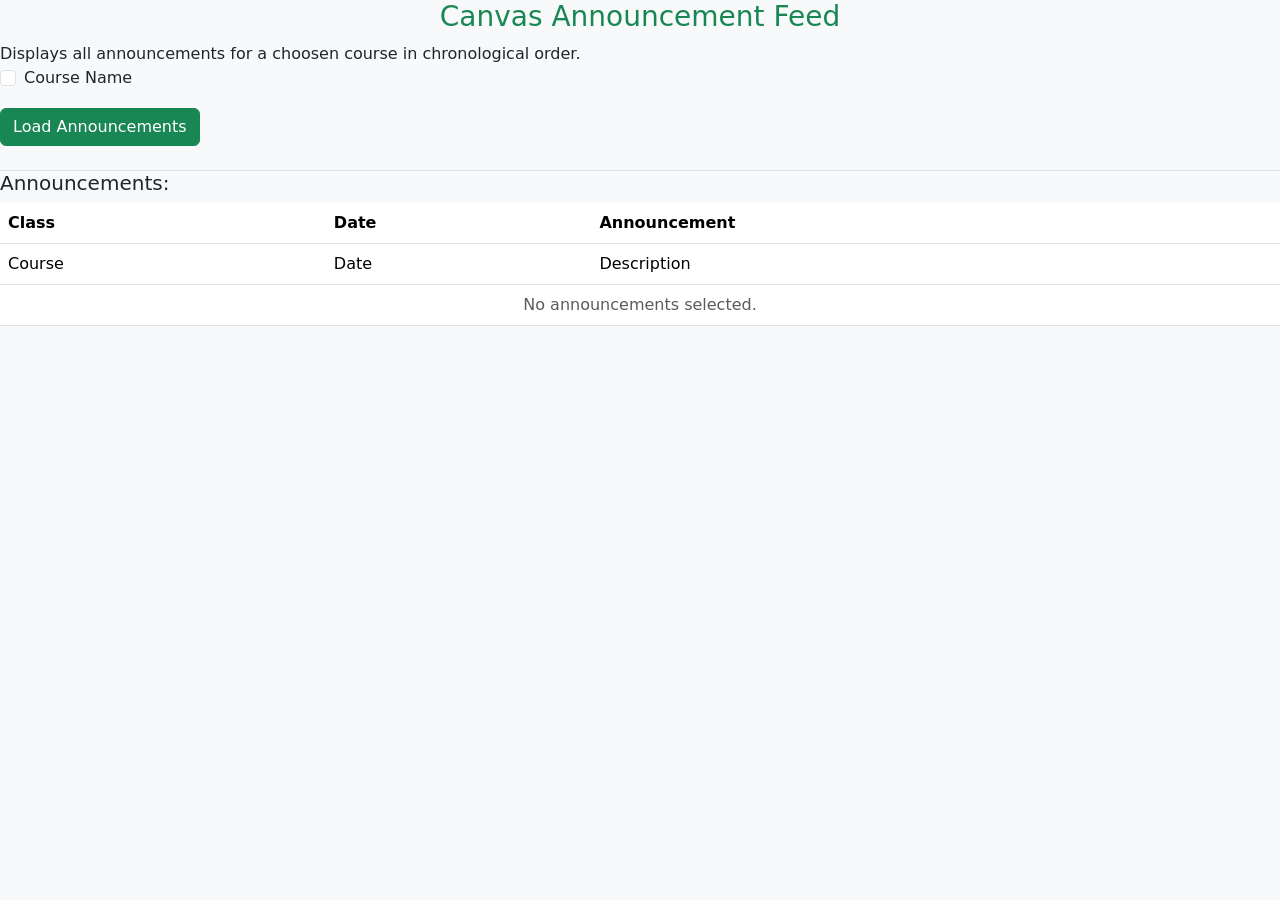
==== src/main/resources/templates/index.html @ 8497b220 "Added contents of Springboot and Java. Format taken from the previous Canvas Web App Assignment." ====
<!DOCTYPE html>
<html lang="en">

<head>
    <link href="https://cdn.jsdelivr.net/npm/bootstrap@5.0.2/dist/css/bootstrap.min.css" rel="stylesheet">
    <script src="https://cdn.jsdelivr.net/npm/bootstrap@5.0.2/dist/js/bootstrap.bundle.min.js"></script>
    <meta charset="UTF-8">
    <meta name="viewport" content="width=device-width, initial-scale=1.0">
    <title>Canvas Announcement Application</title>
</head>
<body class="bg-light">
    <h3 class="text text-center text-success">Canvas Announcement Feed</h5>
    <body class="text text-center text-success">
        Displays all announcements for a choosen course in chronological order.
    </body>

    <form method="get" th:action="@{/}">
            <div th:each="course : ${courses}" class="form-check">
                <input
                    class="form-check-input"
                    type="checkbox"
                    name="courseIds"
                    th:value="${course.id}"
                    th:id="${'course-' + course.id}"
                    th:checked="${courseIds != null and courseIds.contains(course.id)}">
                <label class="form-check-label" th:for="${'course-' + course.id}" th:text="${course.name}">
                    Course Name
                </label>
            </div>

            <button type="submit" class="btn btn-success mt-3">Load Announcements</button>
        </form>

    <h5 class="text-start border-top mt-4">Announcements:</h5>
    <table class = "table announcements_table">
        <thead>
        <tr>
            <th scope="col">Class</th>
            <th scope="col">Date</th>
            <th scope="col">Announcement</th>
        </tr>
        </thead>
        <tbody>
            <tr th:each="item : ${announcementViews}">
                <td th:text="${item.courseName}">Course</td>
                <td th:text="${item.postedAt}">Date</td>
                <td th:utext="${item.message}">Description</td>
            </tr>

            <tr th:if="${#lists.isEmpty(announcementViews)}">
                <td colspan="3" class="text-center text-muted">No announcements selected.</td>
            </tr>
        </tbody>
    </table>
</body>

</html>
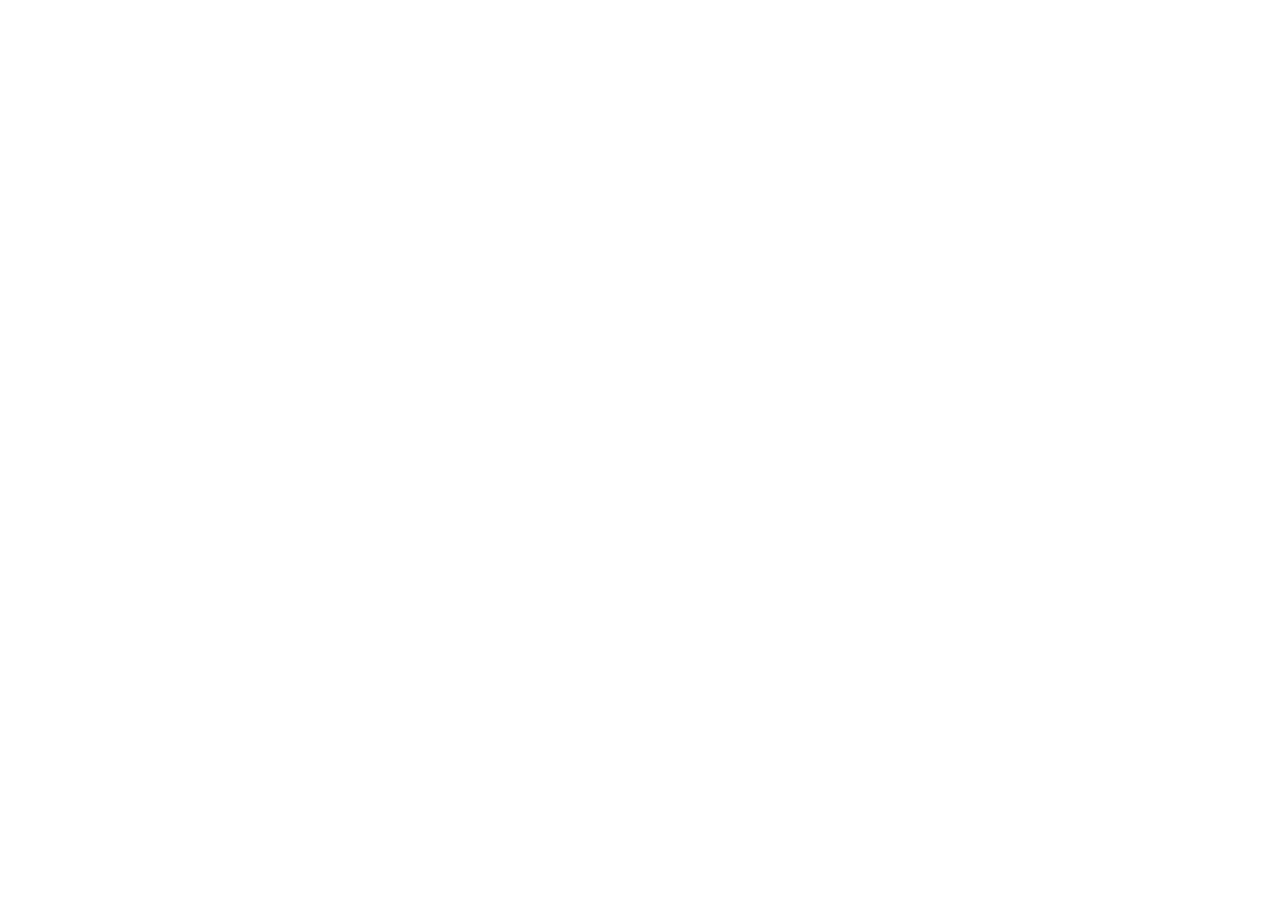
==== commit da58d24a: "Copied over code from Spring Boot Hello World Example created earlier in class." ====
--- a/src/main/resources/templates/index.html
+++ b/src/main/resources/templates/index.html
@@ -6,52 +6,19 @@
     <script src="https://cdn.jsdelivr.net/npm/bootstrap@5.0.2/dist/js/bootstrap.bundle.min.js"></script>
     <meta charset="UTF-8">
     <meta name="viewport" content="width=device-width, initial-scale=1.0">
-    <title>Canvas Announcement Application</title>
+    <title>Document</title>
 </head>
-<body class="bg-light">
-    <h3 class="text text-center text-success">Canvas Announcement Feed</h5>
-    <body class="text text-center text-success">
-        Displays all announcements for a choosen course in chronological order.
-    </body>
+<style>
+    .navbar-brand,
+    .nav-link {
+        color: white !important;
+        font-weight: bold;
+    }
 
-    <form method="get" th:action="@{/}">
-            <div th:each="course : ${courses}" class="form-check">
-                <input
-                    class="form-check-input"
-                    type="checkbox"
-                    name="courseIds"
-                    th:value="${course.id}"
-                    th:id="${'course-' + course.id}"
-                    th:checked="${courseIds != null and courseIds.contains(course.id)}">
-                <label class="form-check-label" th:for="${'course-' + course.id}" th:text="${course.name}">
-                    Course Name
-                </label>
-            </div>
+    main,footer {
+        height: auto;
+        background-color: rgb(241, 241, 241);
+    }
+</style>
 
-            <button type="submit" class="btn btn-success mt-3">Load Announcements</button>
-        </form>
-
-    <h5 class="text-start border-top mt-4">Announcements:</h5>
-    <table class = "table announcements_table">
-        <thead>
-        <tr>
-            <th scope="col">Class</th>
-            <th scope="col">Date</th>
-            <th scope="col">Announcement</th>
-        </tr>
-        </thead>
-        <tbody>
-            <tr th:each="item : ${announcementViews}">
-                <td th:text="${item.courseName}">Course</td>
-                <td th:text="${item.postedAt}">Date</td>
-                <td th:utext="${item.message}">Description</td>
-            </tr>
-
-            <tr th:if="${#lists.isEmpty(announcementViews)}">
-                <td colspan="3" class="text-center text-muted">No announcements selected.</td>
-            </tr>
-        </tbody>
-    </table>
-</body>
-
-</html> +</html>
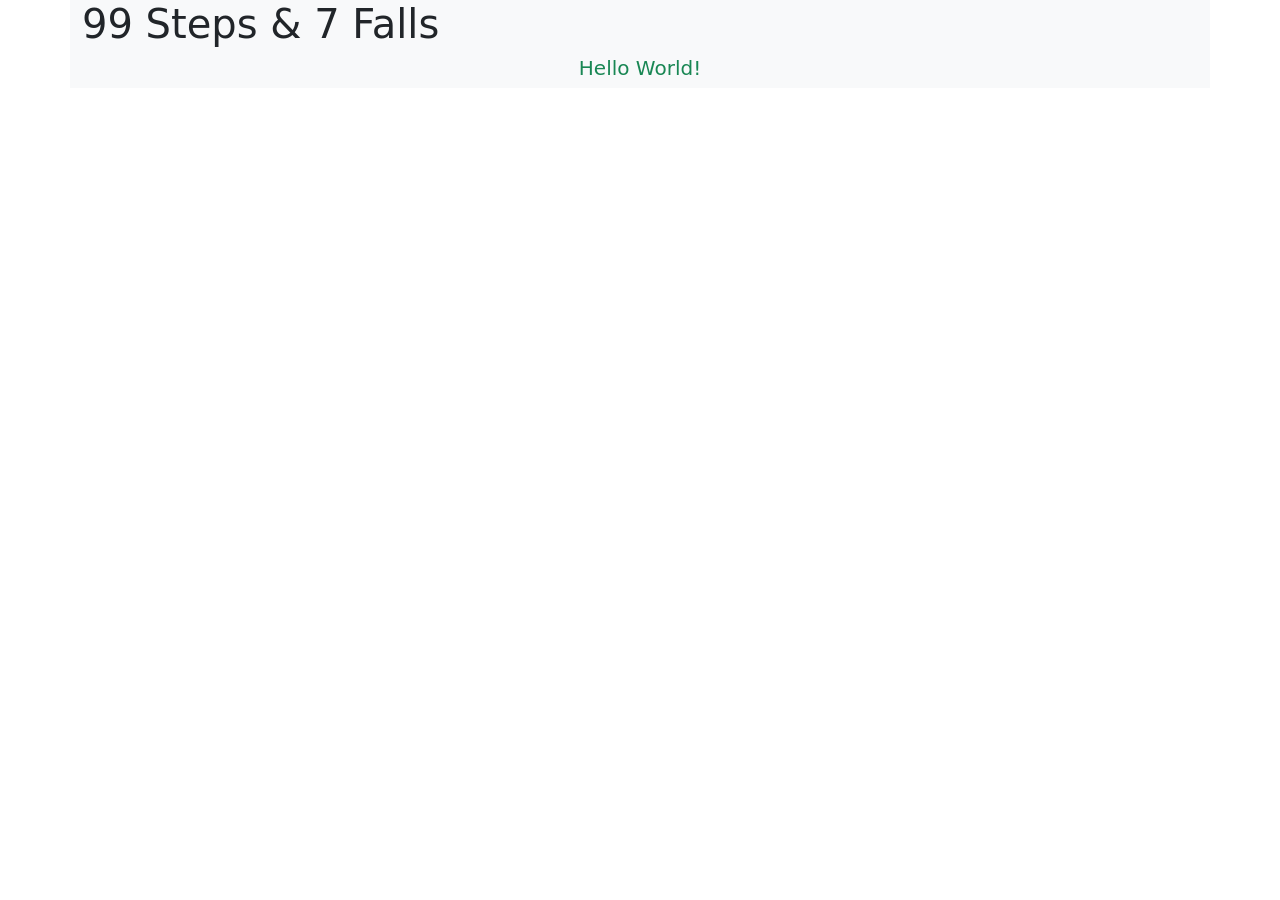
==== commit b82903c6: "added default layout for all pages. No pages are currently functioning." ====
--- a/src/main/resources/templates/index.html
+++ b/src/main/resources/templates/index.html
@@ -1,24 +1,24 @@
 <!DOCTYPE html>
 <html lang="en">
+
+<!-- index.html : defines the file layout for landing page of application -->
 
 <head>
     <link href="https://cdn.jsdelivr.net/npm/bootstrap@5.0.2/dist/css/bootstrap.min.css" rel="stylesheet">
     <script src="https://cdn.jsdelivr.net/npm/bootstrap@5.0.2/dist/js/bootstrap.bundle.min.js"></script>
     <meta charset="UTF-8">
     <meta name="viewport" content="width=device-width, initial-scale=1.0">
-    <title>Document</title>
+    <title>99 Steps & 7 Falls</title>
 </head>
-<style>
-    .navbar-brand,
-    .nav-link {
-        color: white !important;
-        font-weight: bold;
-    }
+<body class="d-flex flex-column min-vh-100">
+    <div th:replace="~{fragments/header :: siteHeader}"></div>
 
-    main,footer {
-        height: auto;
-        background-color: rgb(241, 241, 241);
-    }
-</style>
+    <main class="container bg-light">
+        <h1>99 Steps & 7 Falls</h1>
+        <h5 class="text-center text-success">Hello World!</h5>
+    </main>
+
+    <div th:replace="~{fragments/footer :: siteFooter}"></div>
+</body>
 
 </html>
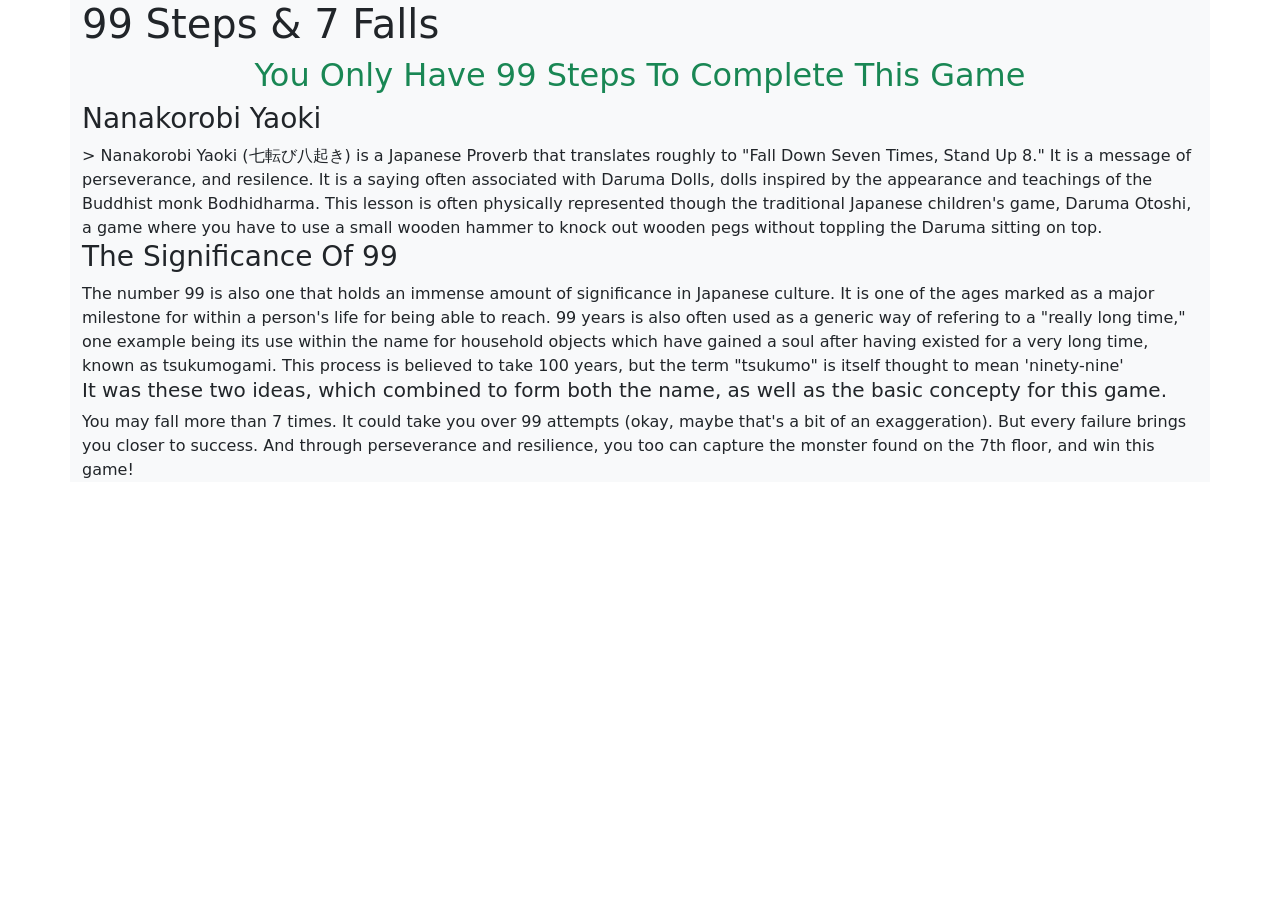
==== commit db220865: "Edited guide page to fill its contents with the contents of the monsters and times SQL databases. Al" ====
--- a/src/main/resources/templates/index.html
+++ b/src/main/resources/templates/index.html
@@ -15,7 +15,37 @@
 
     <main class="container bg-light">
         <h1>99 Steps & 7 Falls</h1>
-        <h5 class="text-center text-success">Hello World!</h5>
+        <h2 class="text-center text-success">You Only Have 99 Steps To Complete This Game</h2>
+        
+        <h3>Nanakorobi Yaoki</h3>>
+        <span text-center text-success>
+            Nanakorobi Yaoki (七転び八起き) is a Japanese Proverb that translates roughly to "Fall Down Seven Times, Stand Up 8."
+            It is a message of perseverance, and resilence.
+        </span>
+        <span text-center text-success>
+            It is a saying often associated with Daruma Dolls, dolls inspired by the appearance and teachings of
+            the Buddhist monk Bodhidharma. This lesson is often physically represented though the traditional
+            Japanese children's game, Daruma Otoshi, a game where you have to use a small wooden hammer to knock
+            out wooden pegs without toppling the Daruma sitting on top.
+        </span>
+
+        <h3>The Significance Of 99</h3>
+        <span text-center text-success>
+            The number 99 is also one that holds an immense amount of significance in Japanese culture.
+            It is one of the ages marked as a major milestone for within a person's life for being able to reach.
+            99 years is also often used as a generic way of refering to a "really long time," one example
+            being its use within the name for household objects which have gained a soul after having existed for
+            a very long time, known as tsukumogami. This process is believed to take 100 years, but the term
+            "tsukumo" is itself thought to mean 'ninety-nine'
+        </span>
+
+        <h5> It was these two ideas, which combined to form both the name, as well as the basic concepty for this game.</h5>
+        <span text-center text-success>
+            You may fall more than 7 times. It could take you over 99 attempts (okay, maybe that's a bit of an exaggeration).
+            But every failure brings you closer to success. And through perseverance and resilience, you too can 
+            capture the monster found on the 7th floor, and win this game!
+        </span>
+
     </main>
 
     <div th:replace="~{fragments/footer :: siteFooter}"></div>
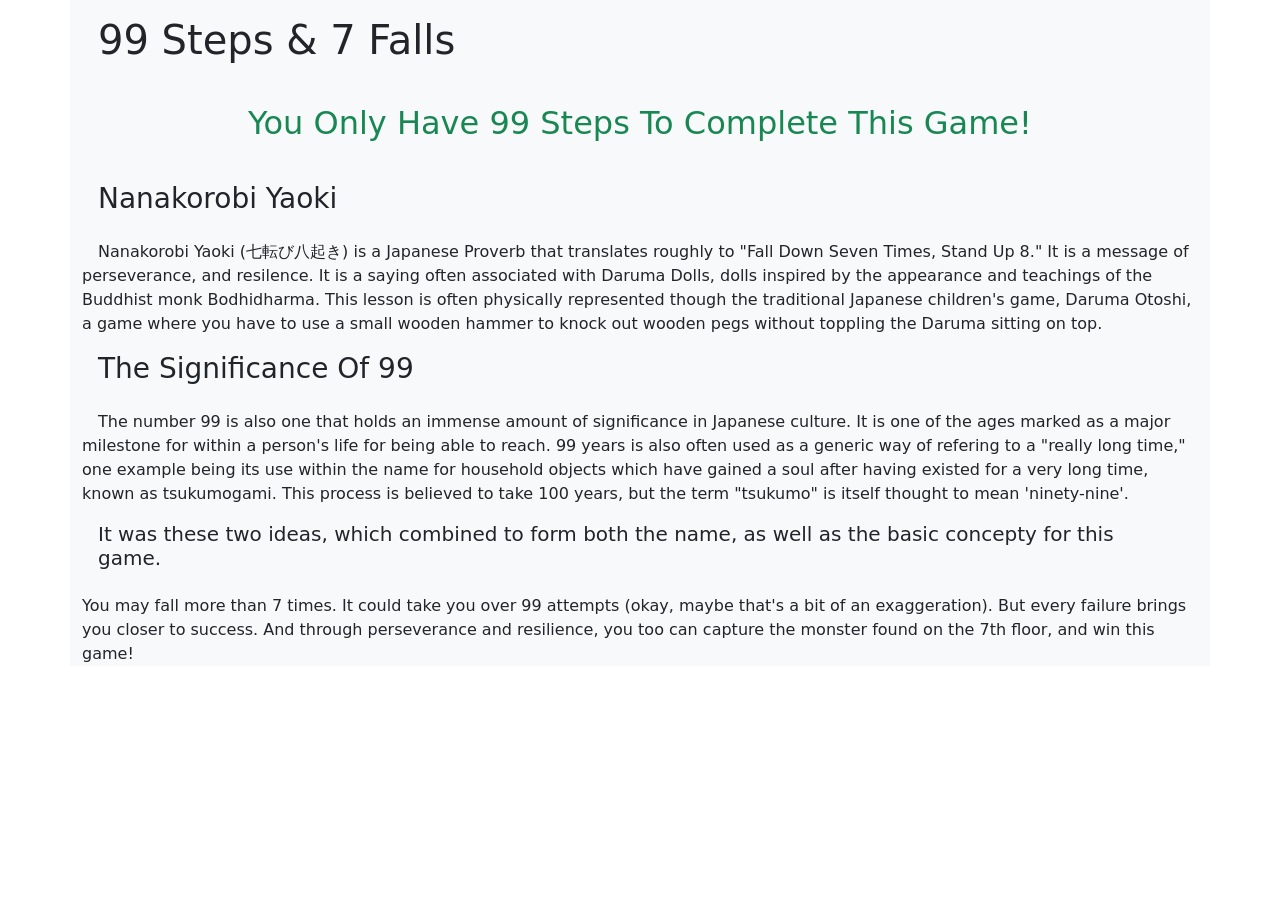
==== commit 65e30ea0: "Checkpoint 4" ====
--- a/src/main/resources/templates/index.html
+++ b/src/main/resources/templates/index.html
@@ -14,33 +14,29 @@
     <div th:replace="~{fragments/header :: siteHeader}"></div>
 
     <main class="container bg-light">
-        <h1>99 Steps & 7 Falls</h1>
-        <h2 class="text-center text-success">You Only Have 99 Steps To Complete This Game</h2>
+        <h1 class="p-3">99 Steps & 7 Falls</h1>
+        <h2 class="p-3 text-center text-success">You Only Have 99 Steps To Complete This Game!</h2>
         
-        <h3>Nanakorobi Yaoki</h3>>
-        <span text-center text-success>
+        <h3 class="p-3">Nanakorobi Yaoki</h3>
+        <span class="p-3" text-center text-success>
             Nanakorobi Yaoki (七転び八起き) is a Japanese Proverb that translates roughly to "Fall Down Seven Times, Stand Up 8."
-            It is a message of perseverance, and resilence.
-        </span>
-        <span text-center text-success>
-            It is a saying often associated with Daruma Dolls, dolls inspired by the appearance and teachings of
+            It is a message of perseverance, and resilence. It is a saying often associated with Daruma Dolls, dolls inspired by the appearance and teachings of
             the Buddhist monk Bodhidharma. This lesson is often physically represented though the traditional
             Japanese children's game, Daruma Otoshi, a game where you have to use a small wooden hammer to knock
             out wooden pegs without toppling the Daruma sitting on top.
         </span>
 
-        <h3>The Significance Of 99</h3>
-        <span text-center text-success>
+        <h3 class="p-3">The Significance Of 99</h3>
+        <span class="p-3" text-center text-success>
             The number 99 is also one that holds an immense amount of significance in Japanese culture.
             It is one of the ages marked as a major milestone for within a person's life for being able to reach.
             99 years is also often used as a generic way of refering to a "really long time," one example
             being its use within the name for household objects which have gained a soul after having existed for
             a very long time, known as tsukumogami. This process is believed to take 100 years, but the term
-            "tsukumo" is itself thought to mean 'ninety-nine'
+            "tsukumo" is itself thought to mean 'ninety-nine'.
         </span>
 
-        <h5> It was these two ideas, which combined to form both the name, as well as the basic concepty for this game.</h5>
-        <span text-center text-success>
+        <h5 class="p-3"> It was these two ideas, which combined to form both the name, as well as the basic concepty for this game.</h5>
             You may fall more than 7 times. It could take you over 99 attempts (okay, maybe that's a bit of an exaggeration).
             But every failure brings you closer to success. And through perseverance and resilience, you too can 
             capture the monster found on the 7th floor, and win this game!
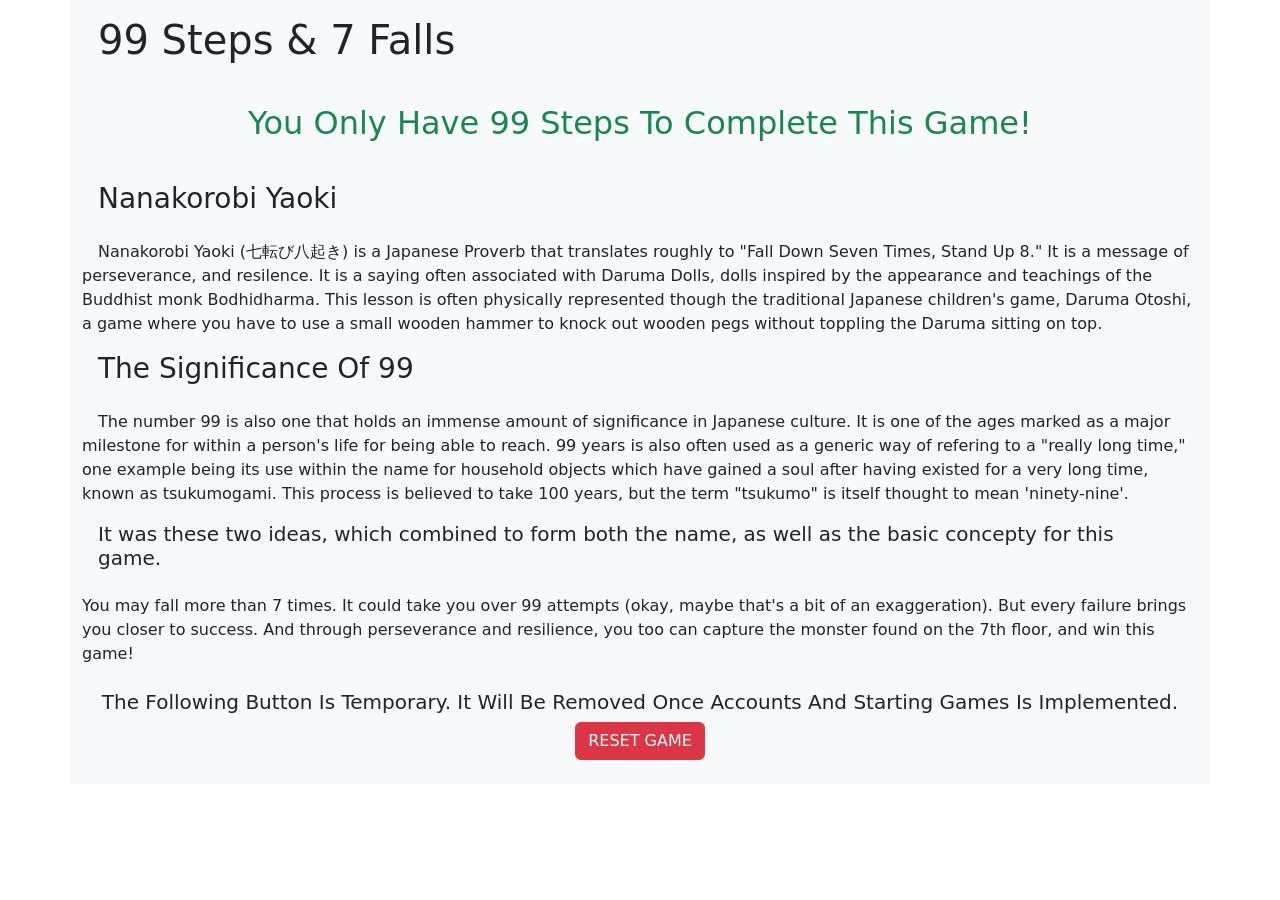
==== commit a05bcea9: "Checkpoint 5" ====
--- a/src/main/resources/templates/index.html
+++ b/src/main/resources/templates/index.html
@@ -42,6 +42,14 @@
             capture the monster found on the 7th floor, and win this game!
         </span>
 
+        <!-- Explain why this temporary game-reset control is currently available. -->
+        <section class="text-center py-4">
+            <h5>The Following Button Is Temporary. It Will Be Removed Once Accounts And Starting Games Is Implemented.</h5>
+            <form action="/start/reset" method="post">
+                <button class="btn btn-danger" type="submit">RESET GAME</button>
+            </form>
+        </section>
+
     </main>
 
     <div th:replace="~{fragments/footer :: siteFooter}"></div>
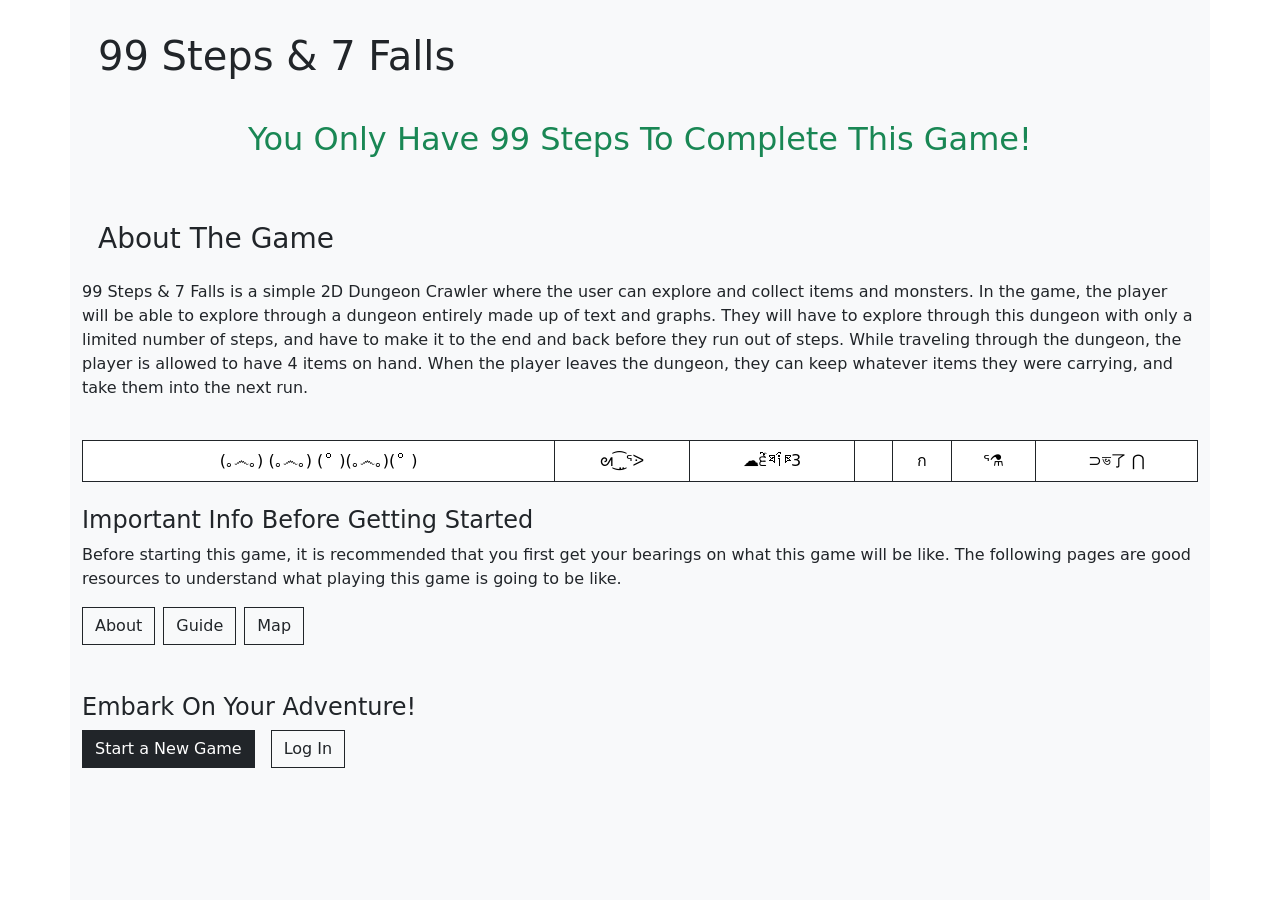
==== commit eecbaf77: "Added user accounts, login, log out, and account deletion." ====
--- a/src/main/resources/templates/index.html
+++ b/src/main/resources/templates/index.html
@@ -13,43 +13,79 @@
 <body class="d-flex flex-column min-vh-100">
     <div th:replace="~{fragments/header :: siteHeader}"></div>
 
-    <main class="container bg-light">
-        <h1 class="p-3">99 Steps & 7 Falls</h1>
+    <main class="container bg-light flex-grow-1 py-3">
+        <h1 class="p-3">99 Steps &amp; 7 Falls</h1>
         <h2 class="p-3 text-center text-success">You Only Have 99 Steps To Complete This Game!</h2>
-        
-        <h3 class="p-3">Nanakorobi Yaoki</h3>
-        <span class="p-3" text-center text-success>
-            Nanakorobi Yaoki (七転び八起き) is a Japanese Proverb that translates roughly to "Fall Down Seven Times, Stand Up 8."
-            It is a message of perseverance, and resilence. It is a saying often associated with Daruma Dolls, dolls inspired by the appearance and teachings of
-            the Buddhist monk Bodhidharma. This lesson is often physically represented though the traditional
-            Japanese children's game, Daruma Otoshi, a game where you have to use a small wooden hammer to knock
-            out wooden pegs without toppling the Daruma sitting on top.
-        </span>
 
-        <h3 class="p-3">The Significance Of 99</h3>
-        <span class="p-3" text-center text-success>
-            The number 99 is also one that holds an immense amount of significance in Japanese culture.
-            It is one of the ages marked as a major milestone for within a person's life for being able to reach.
-            99 years is also often used as a generic way of refering to a "really long time," one example
-            being its use within the name for household objects which have gained a soul after having existed for
-            a very long time, known as tsukumogami. This process is believed to take 100 years, but the term
-            "tsukumo" is itself thought to mean 'ninety-nine'.
-        </span>
-
-        <h5 class="p-3"> It was these two ideas, which combined to form both the name, as well as the basic concepty for this game.</h5>
-            You may fall more than 7 times. It could take you over 99 attempts (okay, maybe that's a bit of an exaggeration).
-            But every failure brings you closer to success. And through perseverance and resilience, you too can 
-            capture the monster found on the 7th floor, and win this game!
-        </span>
-
-        <!-- Explain why this temporary game-reset control is currently available. -->
-        <section class="text-center py-4">
-            <h5>The Following Button Is Temporary. It Will Be Removed Once Accounts And Starting Games Is Implemented.</h5>
-            <form action="/start/reset" method="post">
-                <button class="btn btn-danger" type="submit">RESET GAME</button>
-            </form>
+        <!--/* Beginning of About Page */-->
+        <section class="py-4">
+            <h3 class="p-3">About The Game</h3>
+            <p>
+                <span text-center text-success>
+                    99 Steps & 7 Falls is a simple 2D Dungeon Crawler where the user can explore and collect items and monsters.
+                    In the game, the player will be able to explore through a dungeon entirely made up of text and graphs. They will have to 
+                    explore through this dungeon with only a limited number of steps, and have to make it to the end and back before they run 
+                    out of steps. While traveling through the dungeon, the player is allowed to have 4 items on hand. When the player leaves the 
+                    dungeon, they can keep whatever items they were carrying, and take them into the next run.
+                </span>
+            </p>
         </section>
 
+        <!--/* Decoration */-->
+        <table class="table table-bordered border-dark map-info text-center bottom mb-0" aria-label="Items">
+            <tbody>
+                <tr>
+                    <td class="rounded-0">
+                            (｡෴｡)
+                            (｡෴｡)
+                        (ᄋ)(｡෴｡)(ᄋ)
+                    </td>
+                    <td class="rounded-0">
+                        ᘛ⁐̤ᕐᐷ 
+                    </td>
+                    <td class="rounded-0">
+                        ☁︎੬ཐི༏ཋྀ3  
+                    </td>
+                    <td class="rounded-0">
+                        <!--/* Empty */-->
+                    </td>
+                    <td class="rounded-0">
+                        ก  
+                    </td>
+                    <td class="rounded-0">
+                        ᕐ⚗︎   
+                    </td>
+                    <td class="rounded-0">
+                        ⊃ভ了
+                         ⋂
+                    </td>
+                </tr>
+            </tbody>
+        </table>
+
+        <!--/* Links */-->
+        <section class="py-4">
+            <h3 class="h4">Important Info Before Getting Started</h3>
+            <p>
+                Before starting this game, it is recommended that you first get your bearings on what this game will be like.
+                The following pages are good resources to understand what playing this game is going to be like.
+            </p>
+            <div class="d-flex flex-wrap gap-2">
+                <a class="btn btn-outline-dark rounded-0" th:href="@{/about}">About</a>
+                <a class="btn btn-outline-dark rounded-0" th:href="@{/guide}">Guide</a>
+                <a class="btn btn-outline-dark rounded-0" th:href="@{/map}">Map</a>
+            </div>
+        </section>
+
+        <section class="py-4">
+            <h3 class="h4">Embark On Your Adventure!</h3>
+            <div class="d-flex flex-wrap gap-3">
+                <form method="post" th:action="@{/start/reset}">
+                    <button class="btn btn-dark rounded-0" type="submit">Start a New Game</button>
+                </form>
+                <a class="btn btn-outline-dark rounded-0" th:href="@{/login}">Log In</a>
+            </div>
+        </section>
     </main>
 
     <div th:replace="~{fragments/footer :: siteFooter}"></div>
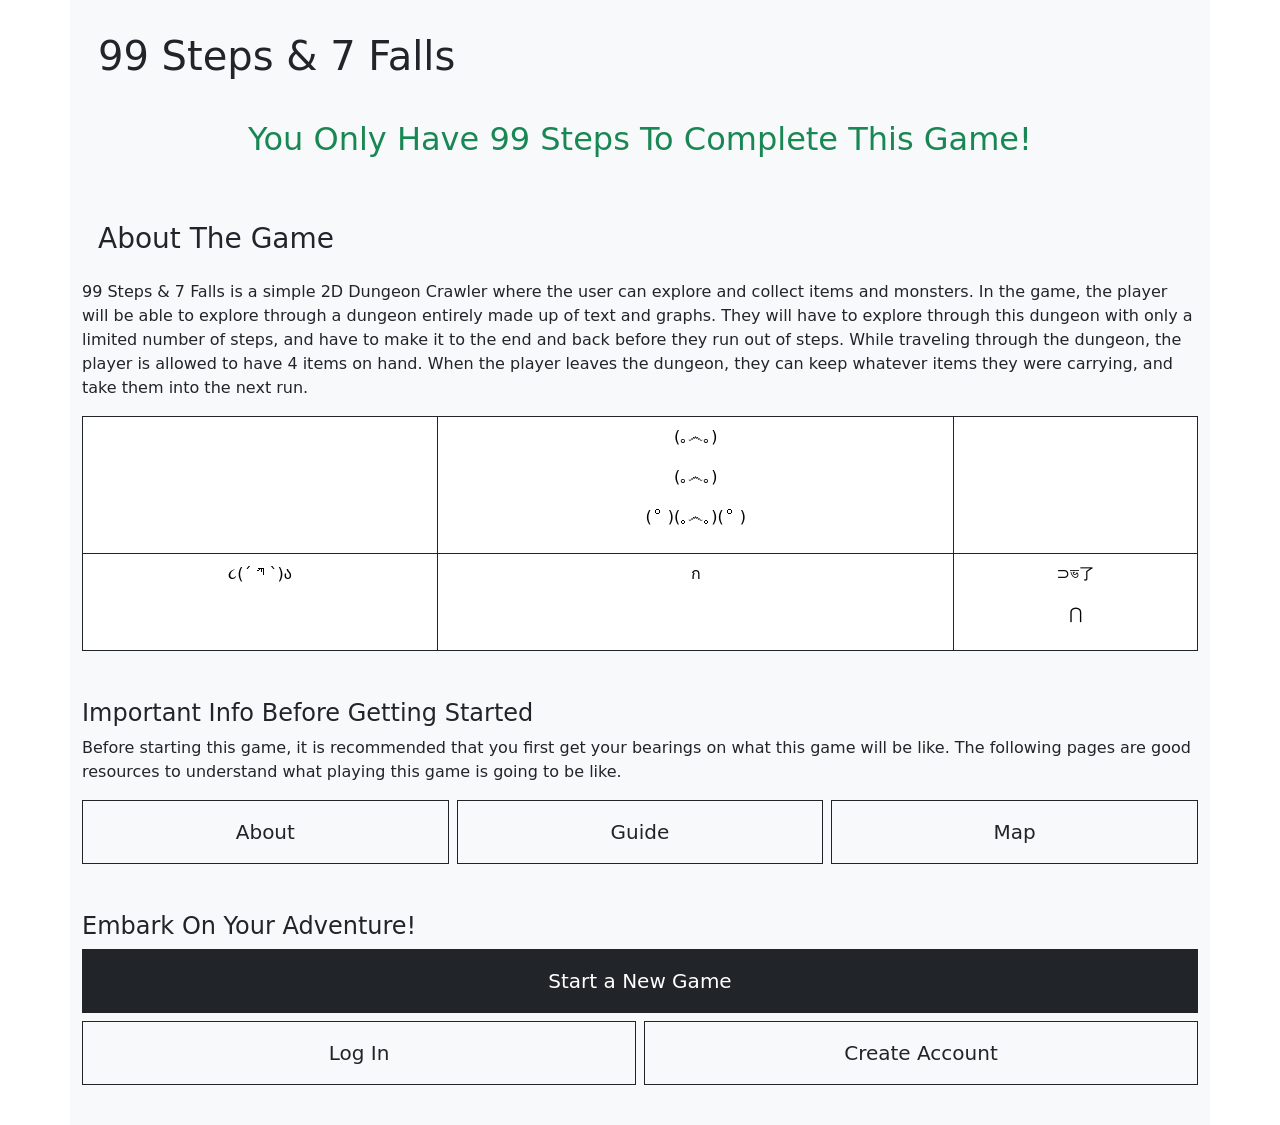
==== commit 1447942a: "Fixed an issue which caused a canvas error during account creation and login (related to sql files n" ====
--- a/src/main/resources/templates/index.html
+++ b/src/main/resources/templates/index.html
@@ -29,39 +29,33 @@
                     dungeon, they can keep whatever items they were carrying, and take them into the next run.
                 </span>
             </p>
+            <!--/* Decoration */-->
+            <table class="table table-bordered border-dark map-info decoration-table text-center mb-0">
+                <tbody>
+                    <tr>
+                        <td></td>
+                        <td class="rounded-0">
+                            <p>    (｡෴｡)    </p>
+                            <p>    (｡෴｡)    </p>
+                            <p>(ᄋ)(｡෴｡)(ᄋ)</p>
+                        </td>
+                        <td></td>
+                    </tr>
+                    <tr>
+                        <td class="rounded-0">
+                            <p>૮(´ ཀ `)ა</p>  
+                        </td>
+                        <td class="rounded-0">
+                            <p>ก</p>  
+                        </td>
+                        <td class="rounded-0">
+                            <p>⊃ভ了</p>
+                            <p> ⋂  </p>
+                        </td>
+                    </tr>
+                </tbody>
+            </table>
         </section>
-
-        <!--/* Decoration */-->
-        <table class="table table-bordered border-dark map-info text-center bottom mb-0" aria-label="Items">
-            <tbody>
-                <tr>
-                    <td class="rounded-0">
-                            (｡෴｡)
-                            (｡෴｡)
-                        (ᄋ)(｡෴｡)(ᄋ)
-                    </td>
-                    <td class="rounded-0">
-                        ᘛ⁐̤ᕐᐷ 
-                    </td>
-                    <td class="rounded-0">
-                        ☁︎੬ཐི༏ཋྀ3  
-                    </td>
-                    <td class="rounded-0">
-                        <!--/* Empty */-->
-                    </td>
-                    <td class="rounded-0">
-                        ก  
-                    </td>
-                    <td class="rounded-0">
-                        ᕐ⚗︎   
-                    </td>
-                    <td class="rounded-0">
-                        ⊃ভ了
-                         ⋂
-                    </td>
-                </tr>
-            </tbody>
-        </table>
 
         <!--/* Links */-->
         <section class="py-4">
@@ -70,20 +64,42 @@
                 Before starting this game, it is recommended that you first get your bearings on what this game will be like.
                 The following pages are good resources to understand what playing this game is going to be like.
             </p>
-            <div class="d-flex flex-wrap gap-2">
-                <a class="btn btn-outline-dark rounded-0" th:href="@{/about}">About</a>
-                <a class="btn btn-outline-dark rounded-0" th:href="@{/guide}">Guide</a>
-                <a class="btn btn-outline-dark rounded-0" th:href="@{/map}">Map</a>
+            <div class="row g-2">
+                <div class="col-12 col-md-4">
+                    <a class="btn btn-outline-dark rounded-0 w-100 py-3 fs-5"
+                       th:href="@{/about}">About</a>
+                </div>
+                <div class="col-12 col-md-4">
+                    <a class="btn btn-outline-dark rounded-0 w-100 py-3 fs-5"
+                       th:href="@{/guide}">Guide</a>
+                </div>
+                <div class="col-12 col-md-4">
+                    <a class="btn btn-outline-dark rounded-0 w-100 py-3 fs-5"
+                       th:href="@{/map}">Map</a>
+                </div>
             </div>
         </section>
 
         <section class="py-4">
             <h3 class="h4">Embark On Your Adventure!</h3>
-            <div class="d-flex flex-wrap gap-3">
-                <form method="post" th:action="@{/start/reset}">
-                    <button class="btn btn-dark rounded-0" type="submit">Start a New Game</button>
-                </form>
-                <a class="btn btn-outline-dark rounded-0" th:href="@{/login}">Log In</a>
+            <div class="row g-2">
+                <div class="col-12">
+                    <form method="post" th:action="@{/start/reset}">
+                        <button class="btn btn-dark rounded-0 w-100 py-3 fs-5" type="submit">
+                            Start a New Game
+                        </button>
+                    </form>
+                </div>
+            </div>
+            <div class="row g-2 mt-0">
+                <div class="col-12 col-md-6">
+                    <a class="btn btn-outline-dark rounded-0 w-100 py-3 fs-5"
+                       th:href="@{/login}">Log In</a>
+                </div>
+                <div class="col-12 col-md-6">
+                    <a class="btn btn-outline-dark rounded-0 w-100 py-3 fs-5"
+                       th:href="@{/account/create}">Create Account</a>
+                </div>
             </div>
         </section>
     </main>
